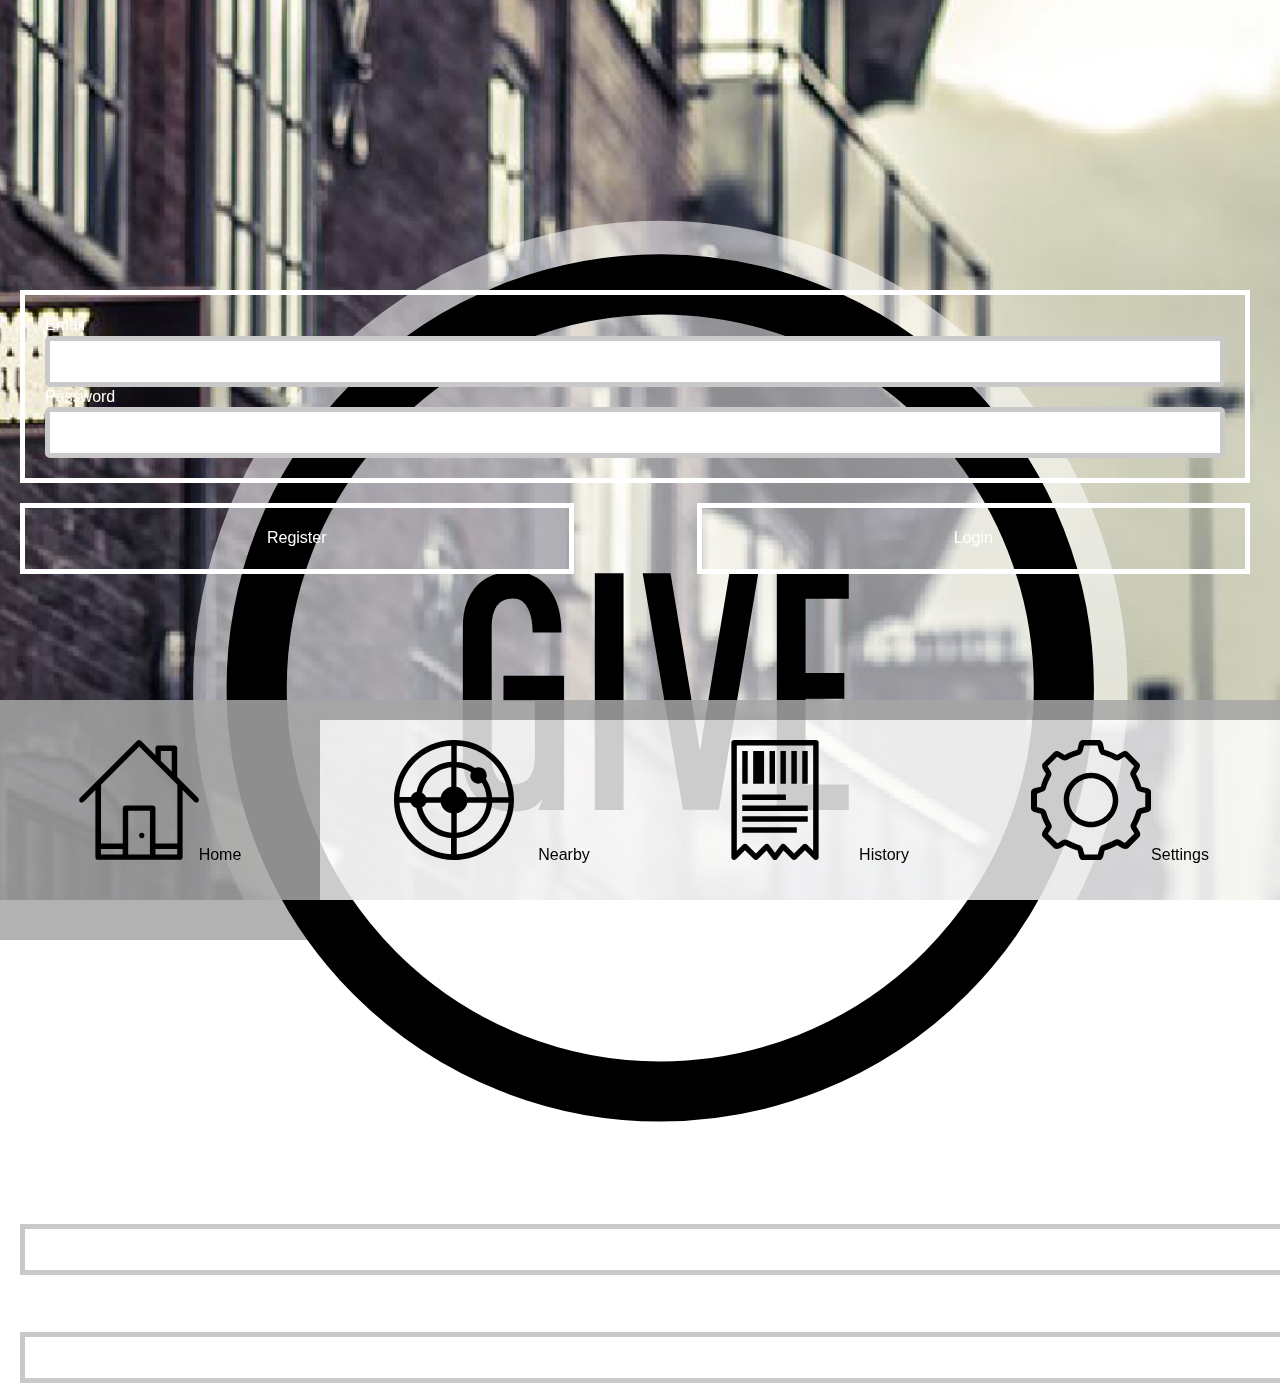
==== www/index.html @ 81495a4e "Add AWS server integration" ====
<!DOCTYPE html>
<html>
    <head>
        <meta charset="utf-8" />
        <meta name="format-detection" content="telephone=no" />
        <!-- WARNING: for iOS 7, remove the width=device-width and height=device-height attributes. See https://issues.apache.org/jira/browse/CB-4323 -->
        <meta name="viewport" content="user-scalable=no, initial-scale=1, maximum-scale=1, minimum-scale=1, width=device-width, height=device-height, target-densitydpi=device-dpi" />
        <link rel="stylesheet" href="css/text.css" />
        <link rel="stylesheet" href="css/app.css"/>
        <!--<link rel="stylesheet" href="css/style.css" /> -->
        <link rel="stylesheet" href="js/jquery.mobile-1.4.5/jquery.mobile-1.4.5.min.css"
        <meta name="msapplication-tap-highlight" content="no" />
        <title>Menehi</title>
        <script type="text/javascript" src="js/jquery-1.11.3.min.js"></script>
        <script>
            $(document).ready(function(){
                //document.body.style.backgroundImage = "url('img/give-bg.png')";
            });  
        </script>
    </head>
    <body>
        <div id="body-view">
            <div id="main-page" class="page" style="position:relative;top:-25%;padding:20px;">
                <br /><br />
                <div id="svg-container">
                    <svg version="1.1" id="Layer_1" xmlns="http://www.w3.org/2000/svg" xmlns:xlink="http://www.w3.org/1999/xlink" x="0px" y="0px" viewBox="0 0 1000 1000" enable-background="new 0 0 1000 1000" xml:space="preserve">
                        
                      <g>
                        <circle opacity="0.54" fill="#FFFFFF" cx="500.2" cy="629.6" r="365"></circle>
                        <circle fill="none" stroke="#000000" stroke-width="47" stroke-miterlimit="10" cx="500.2" cy="629.6" r="315.3"></circle>
                        <text x="335" y="725" font-family="Americana" font-size="250" fill="black">GIVE</text>
                      </g>
                    </svg>
                </div>
                <style>
                    #svg-container {
                        transition: .3s;
                    }
                    #svg-container:hover {
                        opacity:.5;
                    }
                </style>
                
                <p>Who are you donating to?</p>
    
                <input id="person" type="text"></input>    
    
                <p>Amount:</p>
    
                <input id="numb" type="number"></input>
            </div>
            <div id="map-page" class="page">
                <iframe src="map.html" style="width:100%;height:100%" id="map-frame"></iframe>
            </div>
            <div id="history-page" class="page">
                <table id="transaction-history"></table>
            </div>
            
            <div id="settings-page" class="page">
                
                <button id="opener-logout" style="margin: 0 auto; top:40%;position:relative;display:block">Logout</button>
            </div>
        </div>
        
        <div id="tab-bar">
            <div class="tab selected" id="button-tab" onclick="scrollToPage(0)"><img src="img/home.svg" class="tab-bar-icon">Home</div><div class="tab" id="map-tab" onclick="scrollToPage(1)"><img src="img/nearby.svg" class="tab-bar-icon">Nearby</div><div class="tab" id="history-tab" onclick="scrollToPage(2)"><img src="img/history.svg" class="tab-bar-icon">History</div><div class="tab" id="settings-tab" onclick="scrollToPage(3)"><img src="img/settings.svg" class="tab-bar-icon">Settings</div>
        </div>

            
        <div id="login-page">
            <div id="dialog-register" title="Register new user">
                <fieldset>
                    <label for="email">Email</label>
                    <input type="text" name="email" id="register-email" class="text ui-widget-content ui-corner-all" />
                    <br />
                    <label for="password">Password</label>
                    <input type="password" name="password" id="register-password" value="" class="text ui-widget-content ui-corner-all" />
                    
                </fieldset>
                <button id="opener-register" style="float:left">Register</button>
                <button id="opener-login" style="float:right">Login</button>
            </div>
        </div>
       
        <script src="https://checkout.stripe.com/checkout.js"></script>
        <script type="text/javascript" src="js/jquery-1.11.3.min.js"></script>
        <script type="text/javascript" src="https://cdn.firebase.com/v0/firebase-simple-login.js"></script>
        <script type="text/javascript" src="https://cdn.firebase.com/js/client/1.1.0/firebase.js"></script>
        <script type="text/javascript" src="cordova.js"></script>
        <script type="text/javascript" src="js/app.js"></script>
        <!-- <script type="text/javascript" src="js/jquery.mobile-1.4.5/jquery.mobile-1.4.5.js"></script> -->

        <script>
            var amt;
            var prsn;
            var acct = 'acct_174s1kBJridYSbg9';

        $(function() {
            $('#svg-container').on('click', function(e) {
                var recipientStripeID = $("#map-frame").contents().find("#closestStripeID").val();
                
                var handler = StripeCheckout.configure({
                    key: 'pk_test_ZCy9PpWojSlWbJxJThmjNo0o',
                    image: '/img/documentation/checkout/marketplace.png',
                    locale: 'auto',
                    token: function(token) {
                    $.post('ec2-52-25-19-255.us-west-2.compute.amazonaws.com/charge', data={clientToken: JSON.stringify(token), amount: amt, person: prsn, account: acct, recipient: recipientStripeID}, crossDomain=true)
                    }
                });
                        
                console.log("hi");
                amt = document.getElementById("numb").value * 100;
                prsn = document.getElementById("person").value;
                // Open Checkout with further options
                handler.open({
                name: 'Give',
                description: 'To ' + prsn,
                currency: "usd",
                amount: amt
                });
                e.preventDefault();
            });

            // Close Checkout on page navigation
            $(window).on('popstate', function() {
                handler.close();
            });
            });
        </script>
        
    </body>
</html>
---- www/css/text.css ----
/*
  960 Grid System ~ Text CSS.
  Learn more ~ http://960.gs/

  Licensed under GPL and MIT.
*/

/* `Basic HTML
----------------------------------------------------------------------------------------------------*/

body {
  font: 13px/1.5 'Helvetica Neue', Arial, 'Liberation Sans', FreeSans, sans-serif;
}

pre,
code {
  font-family: 'DejaVu Sans Mono', Menlo, Consolas, monospace;
}

hr {
  border: 0 #ccc solid;
  border-top-width: 1px;
  clear: both;
  height: 0;
}

/* `Headings
----------------------------------------------------------------------------------------------------*/

h1 {
  font-size: 25px;
}

h2 {
  font-size: 23px;
}

h3 {
  font-size: 21px;
}

h4 {
  font-size: 19px;
}

h5 {
  font-size: 17px;
}

h6 {
  font-size: 15px;
}

/* `Spacing
----------------------------------------------------------------------------------------------------*/

ol {
  list-style: decimal;
}

ul {
  list-style: disc;
}

li {
  margin-left: 30px;
}

p,
dl,
hr,
h1,
h2,
h3,
h4,
h5,
h6,
ol,
ul,
pre,
table,
address,
fieldset,
figure {
  margin-bottom: 20px;
}
---- www/css/app.css ----
@font-face {
  font-family: 'Americana';
  font-style: normal;
  font-weight: 400;
  src: url(../fonts/Americanatest.ttf) format("truetype");
}

.main-page{
    -webkit-touch-callout: none;
}

body{
    position: fixed;
    overflow: hidden;
    font-family: "Americana";
    background-image: url("../img/give-bg.png");
    background-repeat: no-repeat;
    background-position: left top;
    background-size:cover;
    color: white;
    -webkit-tap-highlight-color: rgba(0,0,0,0);
    width:100%;
    height:100%;
    margin:0px;
}

fieldset{
    width:90%;
}

.svg-circle{
    position: absolute;
    margin-top: 5%;
    margin-left: 5%;
}

.give-text{
    position: absolute;
    size: ;
}

.circle {
	border-radius: 50%;
    background-color: black;
    position: relative;
    display: inline-block;
}

label{
    color: white;
}

#body-view {
    height:80%;
    width:500%;
    position: absolute;
}

.page {
    width:20%;
    height:100%;
    float:left;
}

#tab-bar {
    height:20%;
    position:absolute;
    bottom:0px;
    width:100%;
    background-color:rgba(255,255,255,.8);
    border-top:20px solid rgba(0,0,0,.3);
}

table{
  background-color: rgba(255,255,255,.8);
  overflow-y: scroll;
  min-width: 100%;
  color: black;
}

td {
  padding-bottom: 5%;
  color: black;
}

.tab {
    height:100%;
    width:25%;
    padding-bottom: 20px;
    padding-top: 20px;
    text-align: center;
    
    color:black;
    font-size: 16px;
    font-family: helvetica, arial, sans-serif;
    
    display:inline-block;
}

.tab.selected {
    background-color: rgba(0,0,0,.3);
}

.tab-bar-icon {
    height: calc(100% - 60px);
}

#dialog-register {
    position:absolute;
    top:30%;
    width:calc(100% - 50px);
    padding:20px;
}

fieldset {
    text-align: left;
/*    border-radius: 20px;*/
    border:5px solid white;
    padding:20px;
    width:calc(100% - 50px);
    margin-left:0px;
}

input[type="text"],input[type="password"],input[type="number"]{
    width:calc(100% - 30px);
    padding: 10px;
    border: solid 5px #c9c9c9;
    transition: border 0.3s;
}

input[type="text"]:focus,input[type="password"]:focus,input[type="number"]:focus,
input[type="text"].focus,input[type="password"].focus,input[type="number"].focus {
  border: solid 5px #969696;
}

button {
  color: white;
  background: rgba(0,0,0,0);
  border: solid 5px white;
  width:45%;
  padding:20px;
  display:inline-block;
}
button:hover,
button.hover {
  border-color: #aaaaaa;
  color: #aaaaaa;
}
button:active,
button.active {
  border-color: #666;
  color: #666;
}
---- www/css/style.css ----
@charset "UTF-8";

/* Boilerplate: Reset
============================================================ */
html,body,div,span,applet,object,iframe,h1,h2,h3,h4,h5,h6,p,blockquote,pre,a,abbr,acronym,address,big,cite,code,del,dfn,em,img,ins,kbd,q,s,samp,small,strike,strong,sub,sup,tt,var,b,u,i,center,dl,dt,dd,ol,ul,li,fieldset,form,label,legend,table,caption,tbody,tfoot,thead,tr,th,td,article,aside,canvas,details,embed,figure,figcaption,footer,header,hgroup,menu,nav,output,ruby,section,summary,time,mark,audio,video{border:0;font-size:100%;font:inherit;vertical-align:baseline;margin:0;padding:0}article,aside,details,figcaption,figure,footer,header,hgroup,menu,nav,section{display:block}body{line-height:1}ol,ul{list-style:none}blockquote,q{quotes:none}blockquote:before,blockquote:after,q:before,q:after{content:none}table{border-collapse:collapse;border-spacing:0}

/* Boilerplate: Responsive Layout
============================================================ */
.clearfix {
  *zoom: 1;
  &:before,
  &:after {
    display: table;
    content: "";
    line-height: 0;
  }
  &:after {
    clear: both;
  }
}

.center {
  float: none !important;
  margin-left: auto !important;
  margin-right: auto !important;
}
.left { float: left !important; }
.right { float: right !important; }
.alignleft { text-align: left !important; }
.alignright { text-align: right !important; }
.aligncenter { text-align: center !important; }
.hidden { display: none !important; }

.half,
.third,
.quarter,
.fifth,
.sixth,
.twothird,
.twofifth,
.threefifth,
.fourfifth,
.fivesixth,
.threequarter {
  margin-left: 2.127659574468085%;
  float: left;
  min-height: 1px;
}
.full {
  float: left;
  min-height: 1px;
}

.half:first-child,
.third:first-child,
.quarter:first-child,
.fifth:first-child,
.sixth:first-child,
.twothird:first-child,
.twofifth:first-child,
.threefifth:first-child,
.fourfifth:first-child,
.fivesixth:first-child,
.threequarter:first-child,
.full:first-child { margin-left: 0; }

.sixth { width: 14.893617021276595%; }
.fifth { width: 18.297872340425535%; }
.quarter { width: 23.404255319148938%; }
.third { width: 31.914893617021278%; }
.half { width: 48.93617021276596%; }
.threequarter { width: 74.46808510638297%; }
.twothird { width: 65.95744680851064%; }
.twofifth { width: 38.72340425531915%; }
.threefifth { width: 59.14893617021278%; }
.fourfifth { width: 79.57446808510639%; }
.fivesixth { width: 82.9787234042553%; }
.full { width: 100%; }

body {
  color: #444;
  height: auto;
  background-image: url(../img/bg.png);
  background-repeat: repeat;
  font-family: 'Proxima Nova', Arial, Helvetica, sans-serif;
}

a {
  color: #333;
  text-decoration: none;
  border-bottom: 1px dashed;
}

a:hover {
  text-decoration: none;
  border-bottom: 1px solid;
  color: #ff4500;
}

p {
  font-size: 1.1em;
  margin-bottom: 1em;
}

p.large {
  font-size: 1.2em;
}

p.larger {
  color: #777;
  font-size: 1.5em;
}

.container_fluid {
  width: 100%;
}

.ribbon {
  width: 100%;
  height: 10px;
  background: #ffe173 url(../img/header_strip.png) no-repeat top center;
}

.bold {
  font-family: 'Proxima Nova Bold', Arial, Helvetica, sans-serif;
}

#logoLink {
  padding: 30px;
  display: block;
  margin: 0 auto;
  width: 273px;
  height: 75px;
}

#logoLink a {
	text-decoration: none;
	border-bottom: 0;
}

.box legend {
  color: #777;
  font-size: 1.5em;
  margin-left: 1m;
  padding: 0.2em 0.8em;
}

.box fieldset {
  background-color: white;
  border: 1px #c1c1c1 solid;
  border-radius: 4px;
  padding: 0.2em 0.8em;
}

.content {
  font-size: 1.1em;
  padding: 0.8em;
}

.content li {
  list-style-type: none;
  background: url(../img/gist_icon.png) center left no-repeat;
  padding-top: 5px;
  padding-left: 20px;
}

.example {
  padding-bottom: 40px;
  height: 40px;
}

.icon {
  float: left;
  width: 42px;
  height: 45px;
}

.icon img {
  width: 30px;
  height: 30px;
  padding-top: 3px;
}

.example .icon {
  background: url('../img/icons.png');
  background-position: 0 0;
  background-size: 250px 50px;
}

.example.facebook .icon {
  background-position: 0px 0px;
}

.example.github .icon {
  background-position: -83px 0px;
}

.example.twitter .icon {
  background-position: -41px 0px;
}

.example.password .icon {
  background-position: -166px 0px;
}

.description {
  height: 40px;
  padding: 8px 0px 8px 50px;
}

.description h4 {
  margin: 0px;
}

img {
  max-width: 100%;
}

#footer {
  width: 100%;
  margin: 130px auto 20px;
  text-align: center;
}

#footer div {
  display: inline-block;
  padding: 0 25px;
}

@font-face {
  font-family: 'Proxima Nova Bold';
  src: url('../fonts/proximanova-bold-webfont.eot');
  src: url('../fonts/proximanova-bold-webfont.eot?#iefix') format('embedded-opentype'),
       url('../fonts/proximanova-bold-webfont.woff') format('woff'),
       url('../fonts/proximanova-bold-webfont.ttf') format('truetype'),
       url('../fonts/proximanova-bold-webfont.svg#proxima_nova_rgbold') format('svg');
  font-weight: normal;
  font-style: normal;
}

@font-face {
  font-family: 'Proxima Nova Bold Italic';
  src: url('../fonts/proximanova-boldit-webfont.eot');
  src: url('../fonts/proximanova-boldit-webfont.eot?#iefix') format('embedded-opentype'),
       url('../fonts/proximanova-boldit-webfont.woff') format('woff'),
       url('../fonts/proximanova-boldit-webfont.ttf') format('truetype'),
       url('../fonts/proximanova-boldit-webfont.svg#proxima_nova_rgbold_italic') format('svg');
  font-weight: normal;
  font-style: normal;
}

@font-face {
  font-family: 'Proxima Nova Light Italic';
  src: url('../fonts/proximanova-lightitalic-webfont.eot');
  src: url('../fonts/proximanova-lightitalic-webfont.eot?#iefix') format('embedded-opentype'),
       url('../fonts/proximanova-lightitalic-webfont.woff') format('woff'),
       url('../fonts/proximanova-lightitalic-webfont.ttf') format('truetype'),
       url('../fonts/proximanova-lightitalic-webfont.svg#proxima_nova_ltitalic') format('svg');
  font-weight: normal;
  font-style: normal;
}

@font-face {
  font-family: 'Proxima Nova Light';
  src: url('../fonts/proximanova-light-webfont.eot');
  src: url('../fonts/proximanova-light-webfont.eot?#iefix') format('embedded-opentype'),
       url('../fonts/proximanova-light-webfont.woff') format('woff'),
       url('../fonts/proximanova-light-webfont.ttf') format('truetype'),
       url('../fonts/proximanova-light-webfont.svg#proxima_nova_ltregular') format('svg');
  font-weight: normal;
  font-style: normal;
}

@font-face {
  font-family: 'Proxima Nova';
  src: url('../fonts/proximanova-regular-webfont.eot');
  src: url('../fonts/proximanova-regular-webfont.eot?#iefix') format('embedded-opentype'),
       url('../fonts/proximanova-regular-webfont.woff') format('woff'),
       url('../fonts/proximanova-regular-webfont.ttf') format('truetype'),
       url('../fonts/proximanova-regular-webfont.svg#proxima_nova_rgregular') format('svg');
  font-weight: normal;
  font-style: normal;
}

@font-face {
  font-family: 'Proxima Nova Italic';
  src: url('../fonts/proximanova-regularitalic-webfont.eot');
  src: url('../fonts/proximanova-regularitalic-webfont.eot?#iefix') format('embedded-opentype'),
       url('../fonts/proximanova-regularitalic-webfont.woff') format('woff'),
       url('../fonts/proximanova-regularitalic-webfont.ttf') format('truetype'),
       url('../fonts/proximanova-regularitalic-webfont.svg#proxima_nova_rgitalic') format('svg');
  font-weight: normal;
  font-style: normal;
}
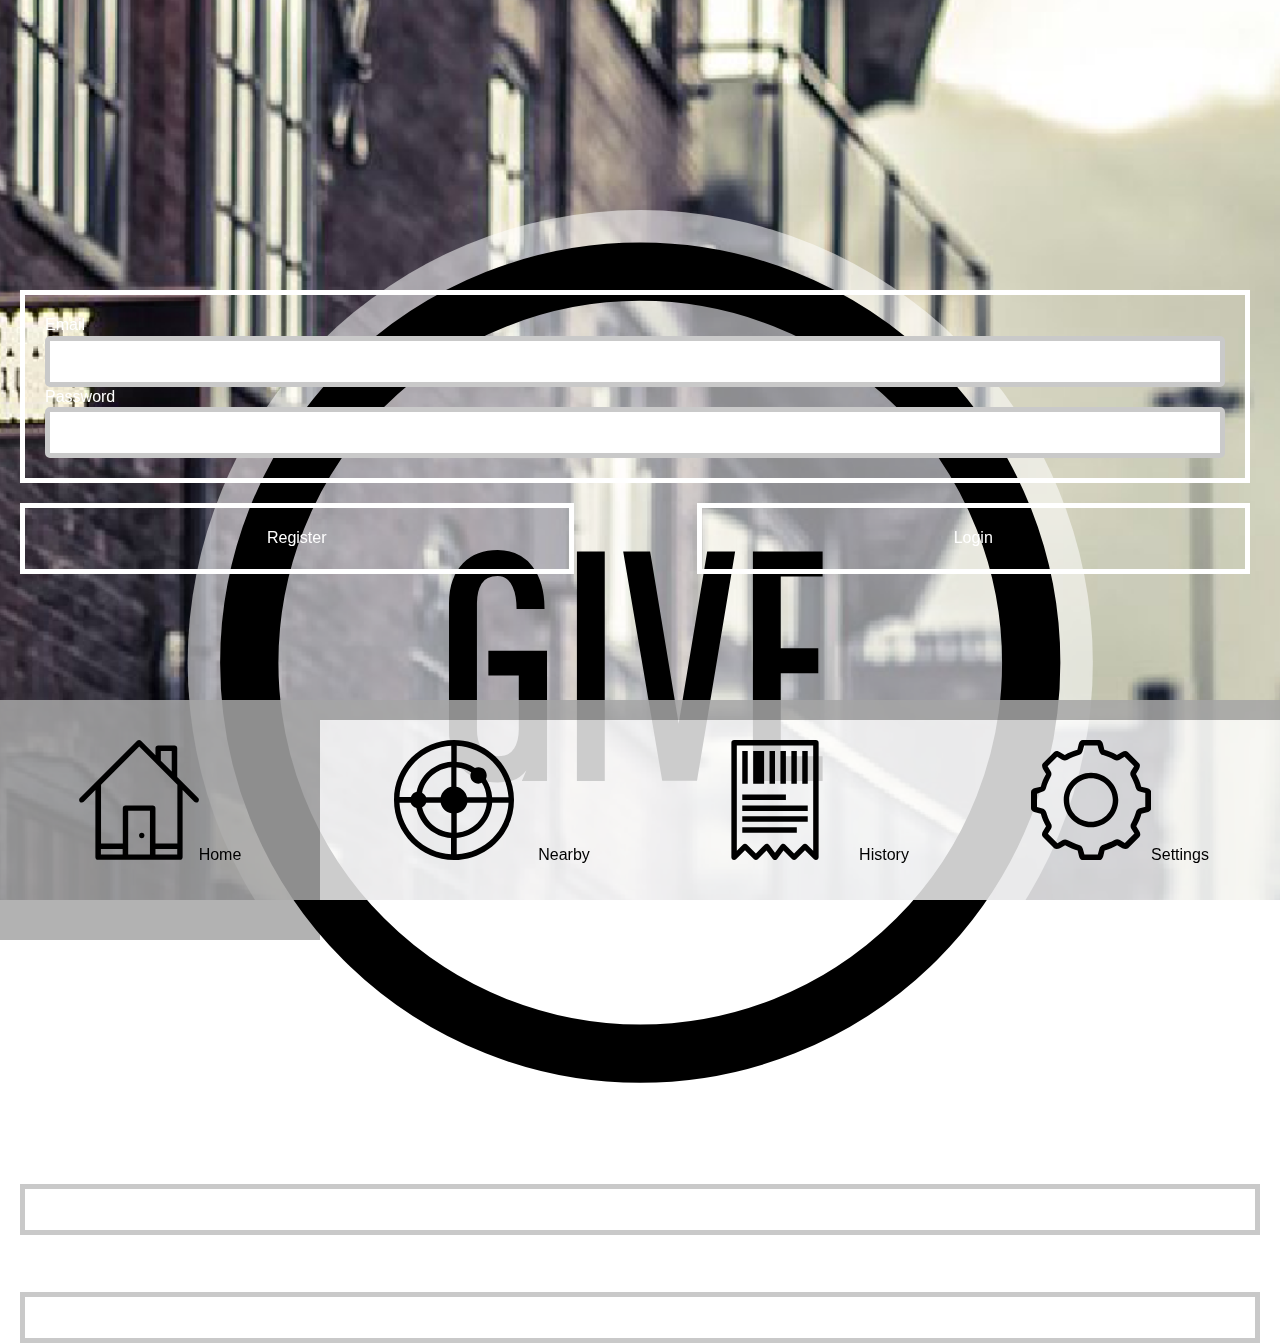
==== commit 10177e2b: "Merge remote-tracking branch 'origin/master'" ====
--- a/www/index.html
+++ b/www/index.html
@@ -20,7 +20,7 @@
     </head>
     <body>
         <div id="body-view">
-            <div id="main-page" class="page" style="position:relative;top:-25%;padding:20px;">
+            <div id="main-page" class="page" style="position:relative;top:-25%;padding:20px;width:calc(20% - 40px);">
                 <br /><br />
                 <div id="svg-container">
                     <svg version="1.1" id="Layer_1" xmlns="http://www.w3.org/2000/svg" xmlns:xlink="http://www.w3.org/1999/xlink" x="0px" y="0px" viewBox="0 0 1000 1000" enable-background="new 0 0 1000 1000" xml:space="preserve">
@@ -96,15 +96,35 @@
             var acct = 'acct_174s1kBJridYSbg9';
 
         $(function() {
+            var acct, charity;
+            window.addEventListener('message', function(event) {
+                /*// IMPORTANT: Check the origin of the data!
+                if (~event.origin.indexOf('http://yoursite.com')) {
+                    // The data has been sent from your site
+
+                    // The data sent with postMessage is stored in event.data
+                    console.log(event.data);
+                } else {
+                    // The data hasn't been sent from your site!
+                    // Be careful! Do not use it.
+                    return;
+                }*/
+                
+                charity = event.data.Name;
+                acct = event.data.stripeID;
+            });
             $('#svg-container').on('click', function(e) {
-                var recipientStripeID = $("#map-frame").contents().find("#closestStripeID").val();
                 
                 var handler = StripeCheckout.configure({
                     key: 'pk_test_ZCy9PpWojSlWbJxJThmjNo0o',
                     image: '/img/documentation/checkout/marketplace.png',
                     locale: 'auto',
                     token: function(token) {
+<<<<<<< HEAD
                     $.post('ec2-52-25-19-255.us-west-2.compute.amazonaws.com/charge', data={clientToken: JSON.stringify(token), amount: amt, person: prsn, account: acct, recipient: recipientStripeID}, crossDomain=true)
+=======
+                    $.post('http://127.0.0.1:5000/charge', data={clientToken: JSON.stringify(token), amount: amt, person: prsn, account: acct}, crossDomain=true)
+>>>>>>> origin/master
                     }
                 });
                         
@@ -118,6 +138,14 @@
                 currency: "usd",
                 amount: amt
                 });
+                
+                
+                var id = myUser.id;
+                var dbref = new Firebase("https://menehi.firebaseio.com/transactions/"+id);
+                
+                var newData = {};
+                newData["" + Date.now()] = { recipient: prsn, charity: charity, amount:amt};
+                dbref.set(newData);
                 e.preventDefault();
             });
 
